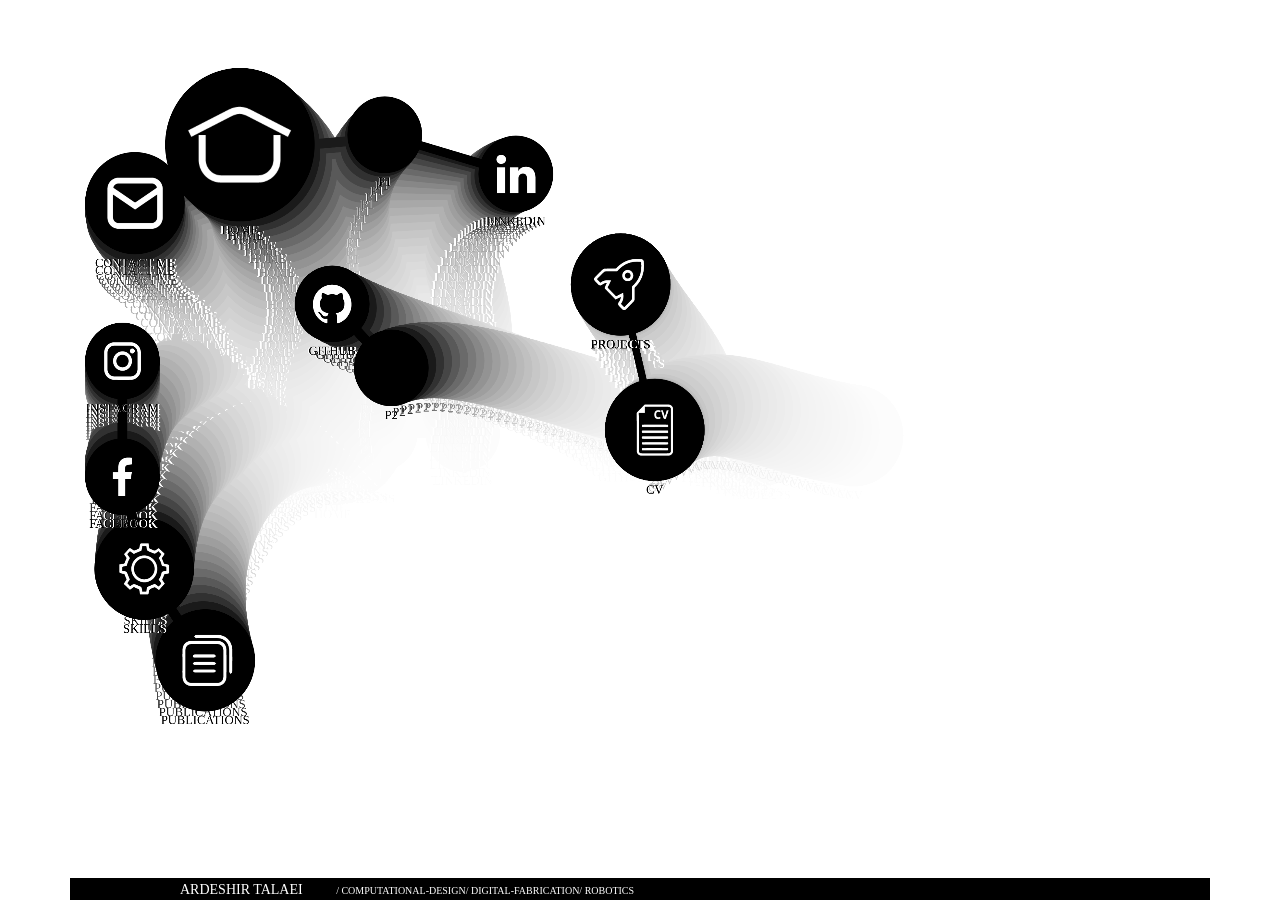
==== index.html @ ef9bfef8 "fix header spacings" ====
<!DOCTYPE html>
<html lang="en" dir="ltr">
  <head>
    <meta charset="utf-8">
    <title>Experiences</title>
    <link rel="stylesheet" href="https://stackpath.bootstrapcdn.com/bootstrap/4.3.1/css/bootstrap.min.css" integrity="sha384-ggOyR0iXCbMQv3Xipma34MD+dH/1fQ784/j6cY/iJTQUOhcWr7x9JvoRxT2MZw1T" crossorigin="anonymous">
    <meta name="viewport" content="width=device-width, initial-scale=1, shrink-to-fit=no">
    <link rel="stylesheet" href="css/style.css">
    <script type="text/javascript" src="js/scripts.js"></script>
  </head>
  <body>
    <div class="container">

      <div class="imgs d-none" style="display: none;">
        <img src="img/Icons/1x/DArtboard 1-8.png" alt="" id="HOME">
        <img src="img/Icons/1x/DArtboard 2-8.png" alt="" id="SKILLS">
        <img src="img/Icons/1x/DArtboard 3-8.png" alt="" id="CV">
        <img src="img/Icons/1x/DArtboard 4-8.png" alt="" id="CONTACT ME">
        <img src="img/Icons/1x/DArtboard 5-8.png" alt="" id="PROJECTS">
        <img src="img/Icons/1x/DArtboard 6-8.png" alt="" id="FACEBOOK">
        <img src="img/Icons/1x/DArtboard 7-8.png" alt="" id="PUBLICATIONS">
        <img src="img/Icons/1x/DArtboard 8-8.png" alt="" id="INSTAGRAM">
        <img src="img/Icons/1x/DArtboard 9-8.png" alt="" id="GITHUB">
        <img src="img/Icons/1x/DArtboard 10-8.png" alt="" id="LINKEDIN">
      </div>

      <!-- <div class="row">
        <div id="header" class="header col-xs-12">
          <div class="col-xs-11 offset-1 align-self-center">
            <div class="col-auto" style="display: inline-block;">ARDESHIR TALAEI</div>
            <div class="col-auto" style="display: inline-block; font-size: 10px;">
              / COMPUTATIONAL-DESIGN/ DIGITAL-FABRICATION/ ROBOTICS</div>
          </div>
        </div>
      </div> -->

      <div class="row">
        <canvas id="canvas" class="col-lg-12"></canvas>

      </div>

      <div class="row">
        <div id="header" class="header col-xs-12">
          <div class="col-xs-11 offset-1 align-self-center">
            <div class="col-xs-12 col-md-auto" style="display: inline-block;">ARDESHIR TALAEI</div>
            <div class="col-xs-12 col-md-auto" style="display: inline-block; font-size: 10px;">
              / COMPUTATIONAL-DESIGN/ DIGITAL-FABRICATION/ ROBOTICS</div>
          </div>
        </div>
      </div>

      <div class="row">
        <div id="main" class="main col-lg-12" style="overflow: visible;"></div>
      </div>

      <script src="js/HomeCanvas.js"></script>
    </div>
  </body>
</html>
---- css/style.css ----
body{
  font-size: 12px;
}

canvas{
  /* height: 100px; */
  border-bottom: 1px solid black;
}

button{
  background: transparent;
  border: none;
  text-align: inherit;
  outline-width: 0px;
}

button:focus {
  outline-width: 0px;
}

.banner{
  height:auto;
}

.experience{
  border-radius: '5px';
  display: block;
  float: left;
  margin-bottom: 2%;
}

.title{
  float: none;
  display: block;
  text-align: center;
  font-size: 200%;
  margin-bottom: 5%;
  margin-top: 5%;
  #border: 1px solid black;
}

.work{
  float: right;
  text-align: right;
}

.educational{
  float: left;
}

.year{
  float: right;
  display: inline-block;
  width: 7%;
  text-align: center;
  background-color: black;
  color: white;
  min-width: 50px;
}

.description{
  display: none;
  overflow: hidden;
}

.publication{
  background-color: transparent;
  border-radius: '5px';
  margin-bottom: 2%;
}

.imgs{
  display: none;
}

.nav-link{
  color: white;
  background-color: black;
}

.skill{
  height: 30px;
  margin-top: 1%;
}

.software{
  background-color: #DDDDDD;
  float: left;
  overflow: hidden;
  height: 1em;
  white-space: nowrap;
}

.icon{
  display: inline-block;
}

.subcat{
  border-top: 1px solid black;
  margin-bottom: 1%;
  margin-top: 1%;
}

.category{
  margin-top: 1%;
  margin-bottom: 1%;
  border-top: 1px solid black;
  overflow: hidden;
}

.items{
  display: inline-block;
}

.cats{
  display: none;
  overflow: hidden;
}

.catname{
  float: left;
  overflow: hidden;
}

.subcatname{
  float: left;
  overflow: hidden;
}

.header{
  background-color: black;
  color: white;
  font-size: 14px;
  font-style: normal;
  font-family: roboto;
  height: auto;
  min-width: 100%;
}

 .main{
   min-width: 100%;
 }

 .contact{
   text-align: center;
 }
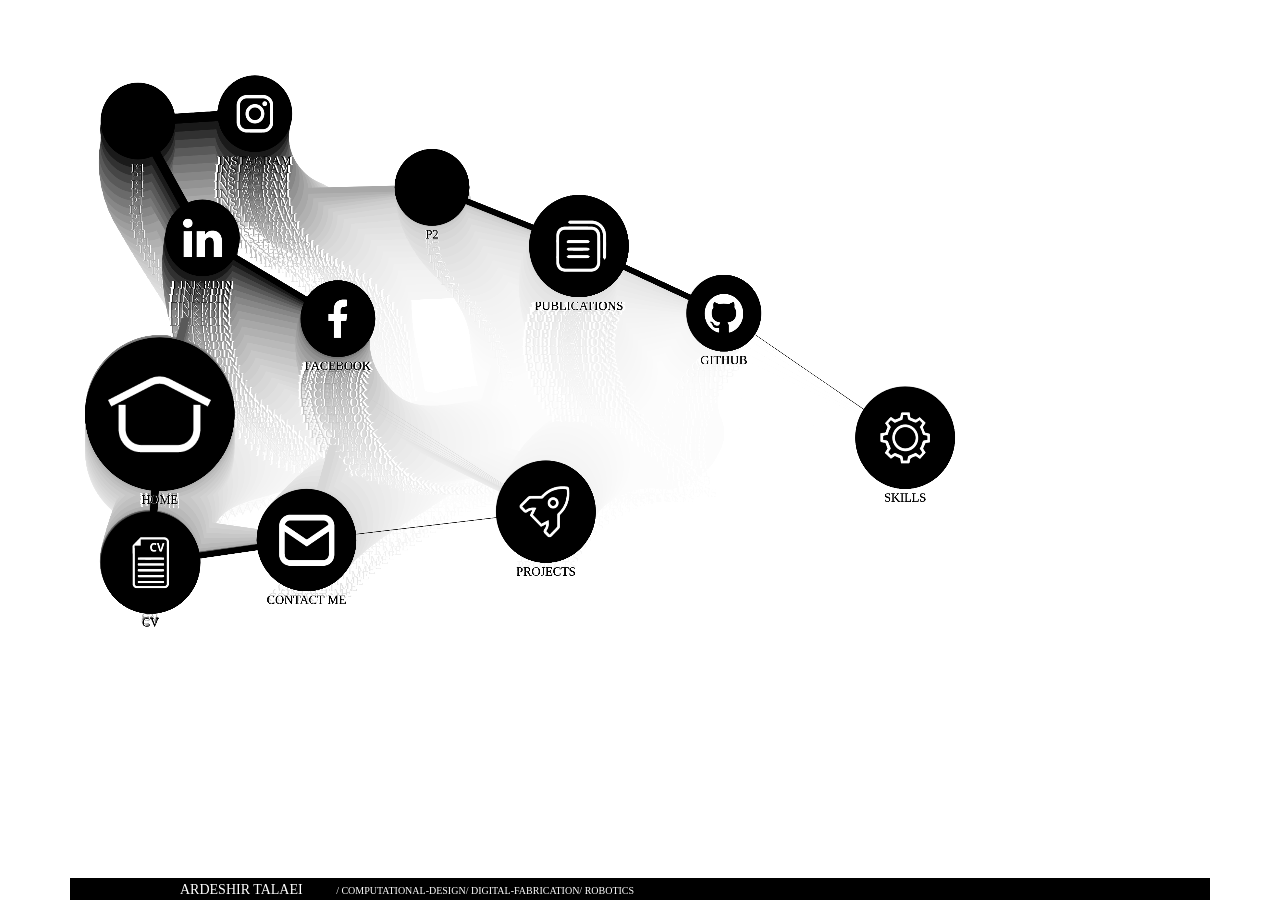
==== commit 472c1db2: "fix header spacings" ====
--- a/index.html
+++ b/index.html
@@ -41,7 +41,7 @@
 
       <div class="row">
         <div id="header" class="header col-xs-12">
-          <div class="col-xs-11 offset-1 align-self-center">
+          <div class="col-xs-11 offset-md-1 align-self-center">
             <div class="col-xs-12 col-md-auto" style="display: inline-block;">ARDESHIR TALAEI</div>
             <div class="col-xs-12 col-md-auto" style="display: inline-block; font-size: 10px;">
               / COMPUTATIONAL-DESIGN/ DIGITAL-FABRICATION/ ROBOTICS</div>
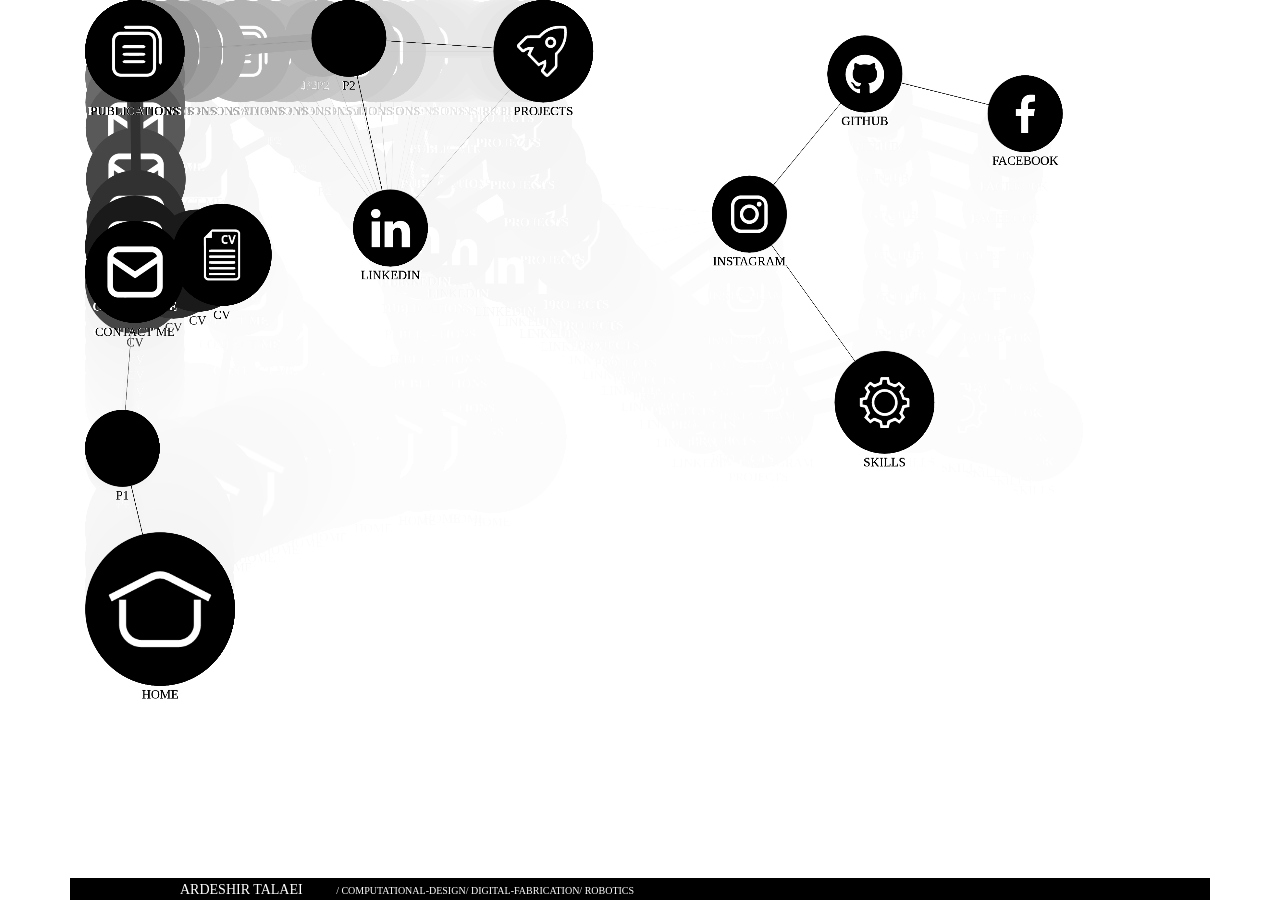
==== commit 05e25cc8: "add resize function" ====
--- a/index.html
+++ b/index.html
@@ -24,16 +24,6 @@
         <img src="img/Icons/1x/DArtboard 10-8.png" alt="" id="LINKEDIN">
       </div>
 
-      <!-- <div class="row">
-        <div id="header" class="header col-xs-12">
-          <div class="col-xs-11 offset-1 align-self-center">
-            <div class="col-auto" style="display: inline-block;">ARDESHIR TALAEI</div>
-            <div class="col-auto" style="display: inline-block; font-size: 10px;">
-              / COMPUTATIONAL-DESIGN/ DIGITAL-FABRICATION/ ROBOTICS</div>
-          </div>
-        </div>
-      </div> -->
-
       <div class="row">
         <canvas id="canvas" class="col-lg-12"></canvas>
 
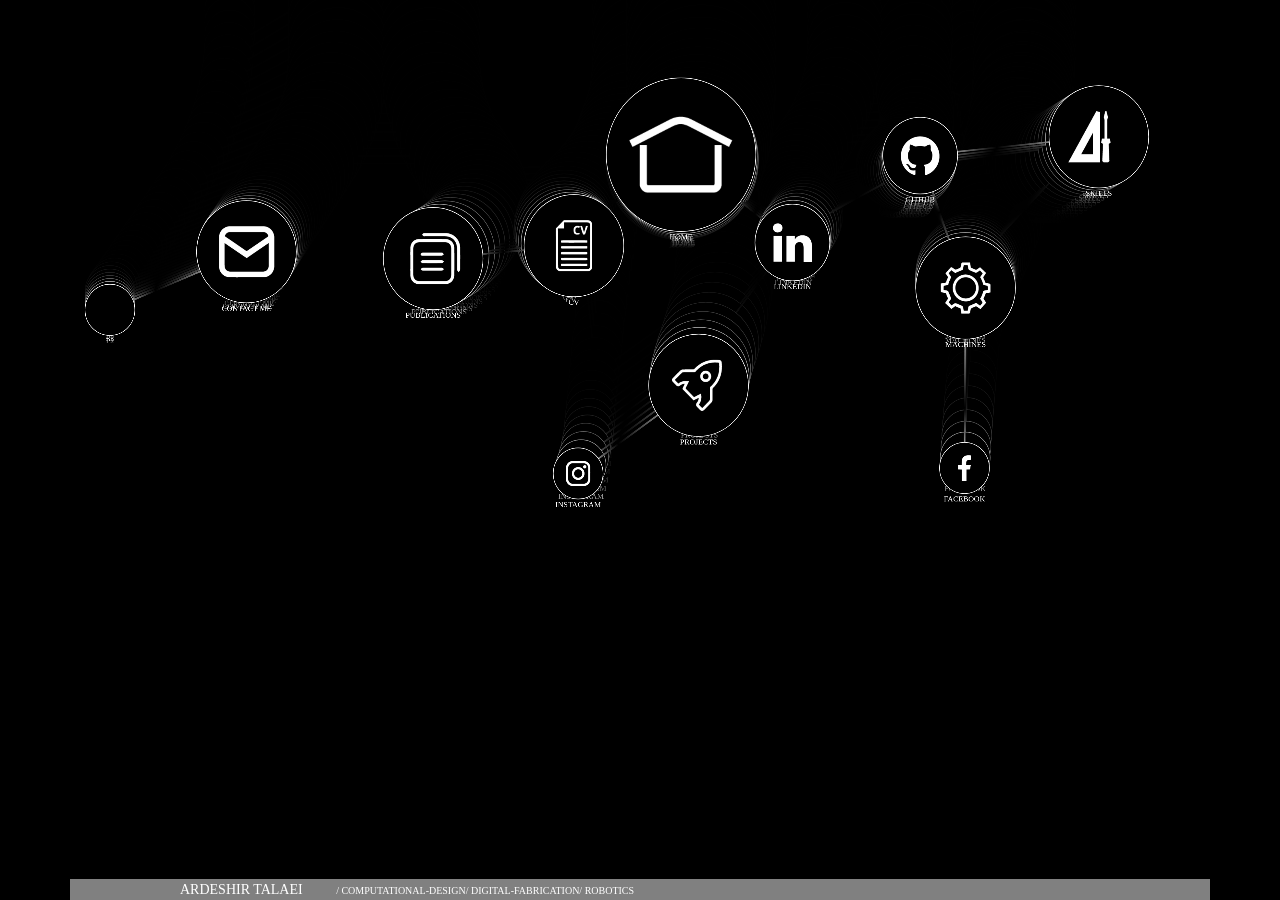
==== commit 99c3ff7d: "NewUpdate" ====
--- a/index.html
+++ b/index.html
@@ -2,7 +2,7 @@
 <html lang="en" dir="ltr">
   <head>
     <meta charset="utf-8">
-    <title>Experiences</title>
+    <title>Ardeshir Talaei</title>
     <link rel="stylesheet" href="https://stackpath.bootstrapcdn.com/bootstrap/4.3.1/css/bootstrap.min.css" integrity="sha384-ggOyR0iXCbMQv3Xipma34MD+dH/1fQ784/j6cY/iJTQUOhcWr7x9JvoRxT2MZw1T" crossorigin="anonymous">
     <meta name="viewport" content="width=device-width, initial-scale=1, shrink-to-fit=no">
     <link rel="stylesheet" href="css/style.css">
@@ -13,7 +13,7 @@
 
       <div class="imgs d-none" style="display: none;">
         <img src="img/Icons/1x/DArtboard 1-8.png" alt="" id="HOME">
-        <img src="img/Icons/1x/DArtboard 2-8.png" alt="" id="SKILLS">
+        <img src="img/Icons/1x/DArtboard 12-8.png" alt="" id="SKILLS">
         <img src="img/Icons/1x/DArtboard 3-8.png" alt="" id="CV">
         <img src="img/Icons/1x/DArtboard 4-8.png" alt="" id="CONTACT ME">
         <img src="img/Icons/1x/DArtboard 5-8.png" alt="" id="PROJECTS">
@@ -22,11 +22,11 @@
         <img src="img/Icons/1x/DArtboard 8-8.png" alt="" id="INSTAGRAM">
         <img src="img/Icons/1x/DArtboard 9-8.png" alt="" id="GITHUB">
         <img src="img/Icons/1x/DArtboard 10-8.png" alt="" id="LINKEDIN">
+        <img src="img/Icons/1x/DArtboard 2-8.png" alt="" id="MACHINES">
       </div>
 
       <div class="row">
-        <canvas id="canvas" class="col-lg-12"></canvas>
-
+        <canvas id="canvas" class="col-12" width="800"></canvas>
       </div>
 
       <div class="row">
--- a/css/style.css
+++ b/css/style.css
@@ -1,13 +1,17 @@
 body{
   font-size: 12px;
+  color: white;
+  background-color: black;
 }
 
 canvas{
   /* height: 100px; */
   border-bottom: 1px solid black;
+  background-color: black;
 }
 
 button{
+  color: white;
   background: transparent;
   border: none;
   text-align: inherit;
@@ -15,6 +19,9 @@
 }
 
 button:focus {
+  color: white;
+  border-radius: 1px;
+  border-color: black;
   outline-width: 0px;
 }
 
@@ -23,7 +30,6 @@
 }
 
 .experience{
-  border-radius: '5px';
   display: block;
   float: left;
   margin-bottom: 2%;
@@ -39,23 +45,21 @@
   #border: 1px solid black;
 }
 
+.year{
+  display: inline-block;
+  text-align: center;
+  background-color: black;
+  color: white;
+  min-width: 50px;
+}
+
 .work{
   float: right;
-  text-align: right;
 }
 
 .educational{
   float: left;
-}
-
-.year{
-  float: right;
-  display: inline-block;
-  width: 7%;
-  text-align: center;
-  background-color: black;
-  color: white;
-  min-width: 50px;
+  text-align: right;
 }
 
 .description{
@@ -84,7 +88,7 @@
 }
 
 .software{
-  background-color: #DDDDDD;
+  background-color: #222222;
   float: left;
   overflow: hidden;
   height: 1em;
@@ -96,7 +100,7 @@
 }
 
 .subcat{
-  border-top: 1px solid black;
+  border-top: 1px solid grey;
   margin-bottom: 1%;
   margin-top: 1%;
 }
@@ -104,7 +108,7 @@
 .category{
   margin-top: 1%;
   margin-bottom: 1%;
-  border-top: 1px solid black;
+  border-top: 1px solid grey;
   overflow: hidden;
 }
 
@@ -128,7 +132,7 @@
 }
 
 .header{
-  background-color: black;
+  background-color: grey;
   color: white;
   font-size: 14px;
   font-style: normal;
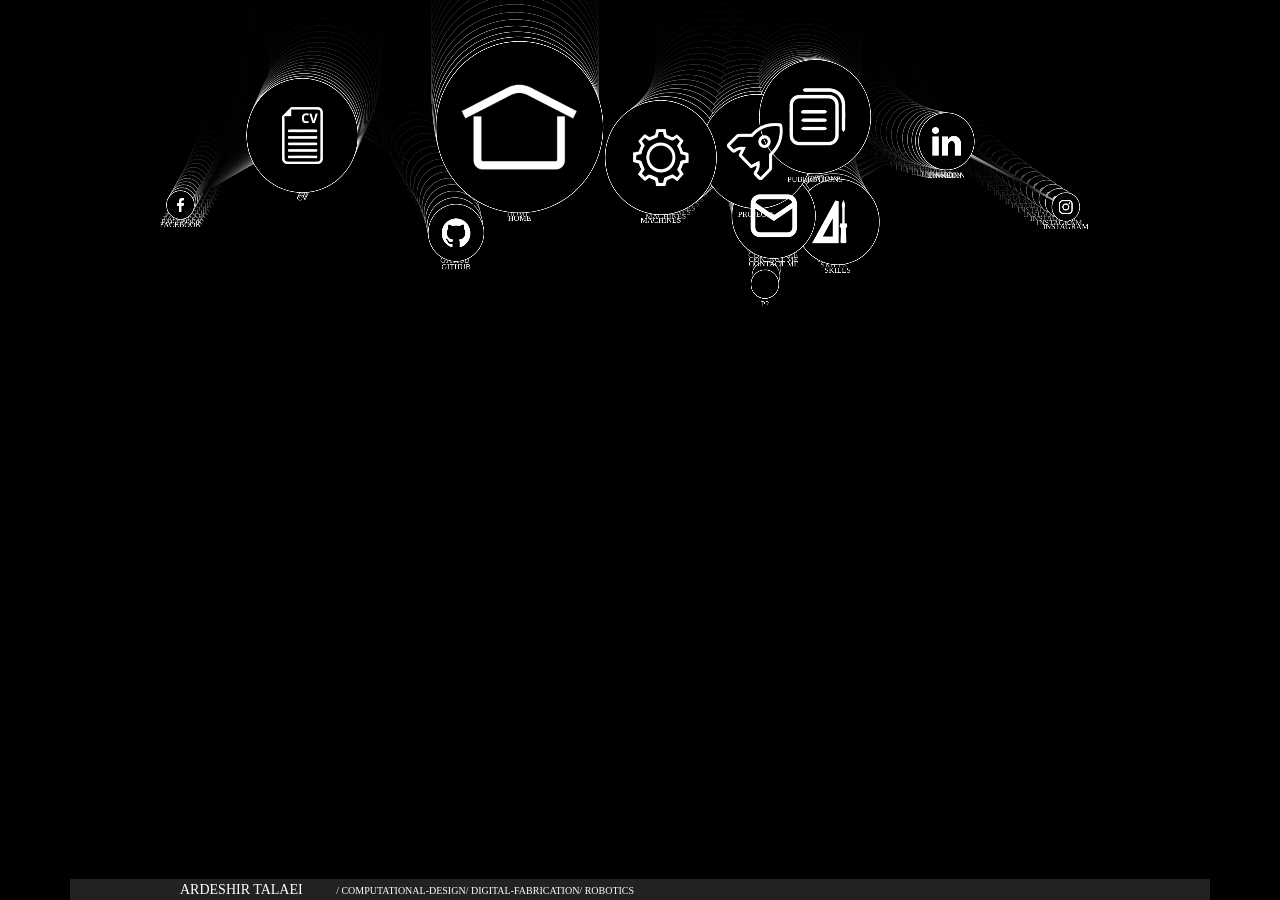
==== commit 9f99a467: "UpdatedLook" ====
--- a/index.html
+++ b/index.html
@@ -7,9 +7,13 @@
     <meta name="viewport" content="width=device-width, initial-scale=1, shrink-to-fit=no">
     <link rel="stylesheet" href="css/style.css">
     <script type="text/javascript" src="js/scripts.js"></script>
+    <script type="text/javascript" src="js/helpers.js"></script>
   </head>
   <body>
     <div class="container">
+
+      <input class="d-none" style="display: none;" id="canvas_height_percentage" value="100">
+      <input class="d-none" style="display: none;" id="agents_count" value="12">
 
       <div class="imgs d-none" style="display: none;">
         <img src="img/Icons/1x/DArtboard 1-8.png" alt="" id="HOME">
@@ -43,7 +47,7 @@
         <div id="main" class="main col-lg-12" style="overflow: visible;"></div>
       </div>
 
-      <script src="js/HomeCanvas.js"></script>
+      <script src="js/HomeCanvas.js" defer></script>
     </div>
   </body>
 </html>
--- a/css/style.css
+++ b/css/style.css
@@ -132,7 +132,7 @@
 }
 
 .header{
-  background-color: grey;
+  background-color: #222222;
   color: white;
   font-size: 14px;
   font-style: normal;
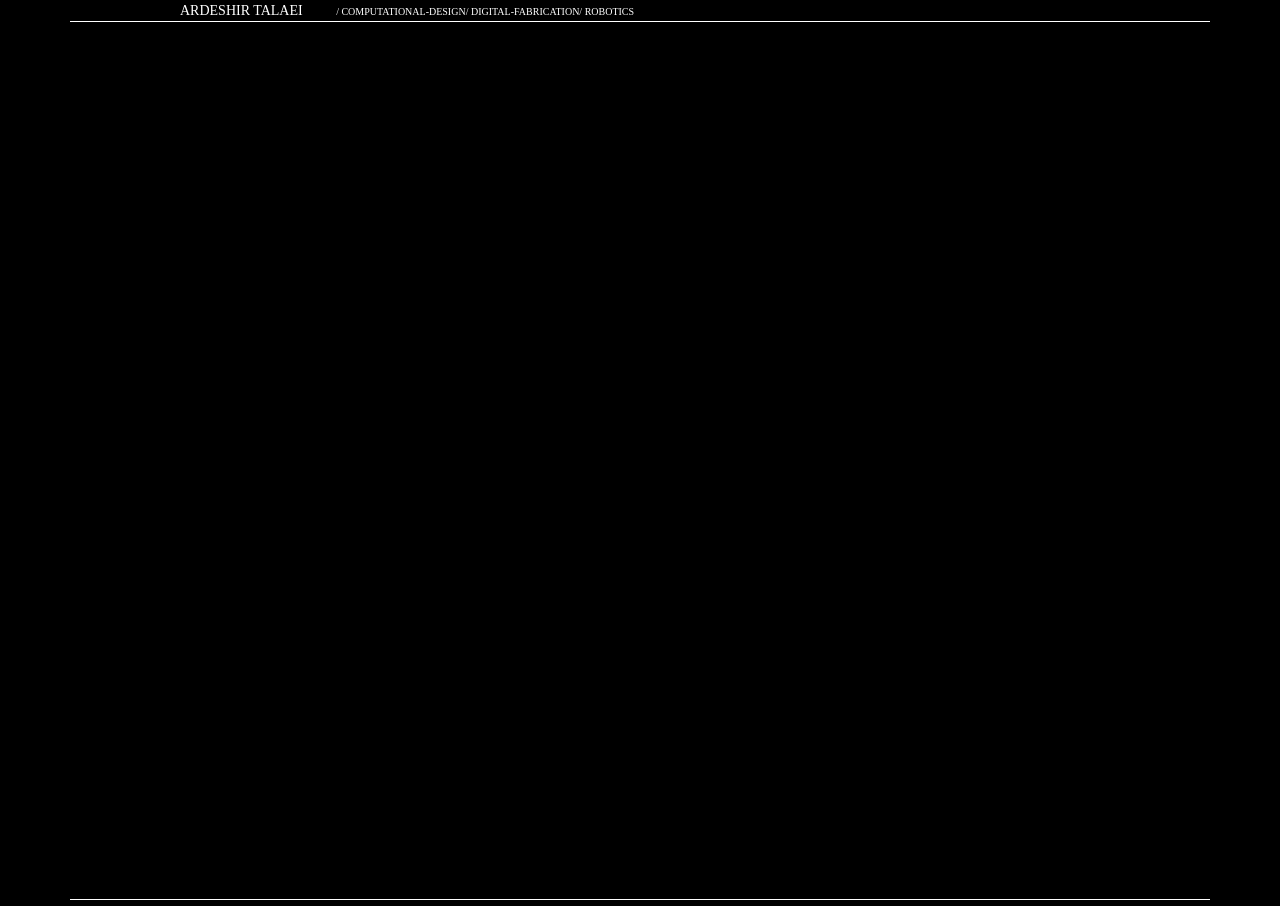
==== commit 01934d56: "NewUpdate" ====
--- a/index.html
+++ b/index.html
@@ -30,17 +30,19 @@
       </div>
 
       <div class="row">
-        <canvas id="canvas" class="col-12" width="800"></canvas>
-      </div>
 
-      <div class="row">
         <div id="header" class="header col-xs-12">
-          <div class="col-xs-11 offset-md-1 align-self-center">
+
+          <div class="col-xs-11 offset-md-1 align-self-center" id="header_title">
             <div class="col-xs-12 col-md-auto" style="display: inline-block;">ARDESHIR TALAEI</div>
             <div class="col-xs-12 col-md-auto" style="display: inline-block; font-size: 10px;">
               / COMPUTATIONAL-DESIGN/ DIGITAL-FABRICATION/ ROBOTICS</div>
           </div>
+
+          <canvas id="canvas" class="col-12" width="800"></canvas>
+
         </div>
+
       </div>
 
       <div class="row">
--- a/css/style.css
+++ b/css/style.css
@@ -6,16 +6,19 @@
 
 canvas{
   /* height: 100px; */
-  border-bottom: 1px solid black;
+  border-top: 1px solid white;
+  border-bottom: 1px solid white;
   background-color: black;
+  /* padding-bottom: 1%; */
 }
 
 button{
   color: white;
   background: transparent;
   border: none;
-  text-align: inherit;
-  outline-width: 0px;
+  margin: 2% auto;
+  /* border: 1px solid white; */
+  /* outline-width: 0px; */
 }
 
 button:focus {
@@ -25,8 +28,22 @@
   outline-width: 0px;
 }
 
+.header{
+  background-color: black;
+  color: white;
+  font-size: 14px;
+  font-style: normal;
+  font-family: roboto;
+  height: auto;
+  min-width: 100%;
+  /* border-top: white solid 1px;
+  border-bottom: white solid 1px; */
+}
+
 .banner{
   height:auto;
+  padding: 0;
+  margin: 0 auto;
 }
 
 .experience{
@@ -131,16 +148,6 @@
   overflow: hidden;
 }
 
-.header{
-  background-color: #222222;
-  color: white;
-  font-size: 14px;
-  font-style: normal;
-  font-family: roboto;
-  height: auto;
-  min-width: 100%;
-}
-
  .main{
    min-width: 100%;
  }
@@ -148,3 +155,7 @@
  .contact{
    text-align: center;
  }
+
+ .machine{
+   padding: .2em;
+ }
